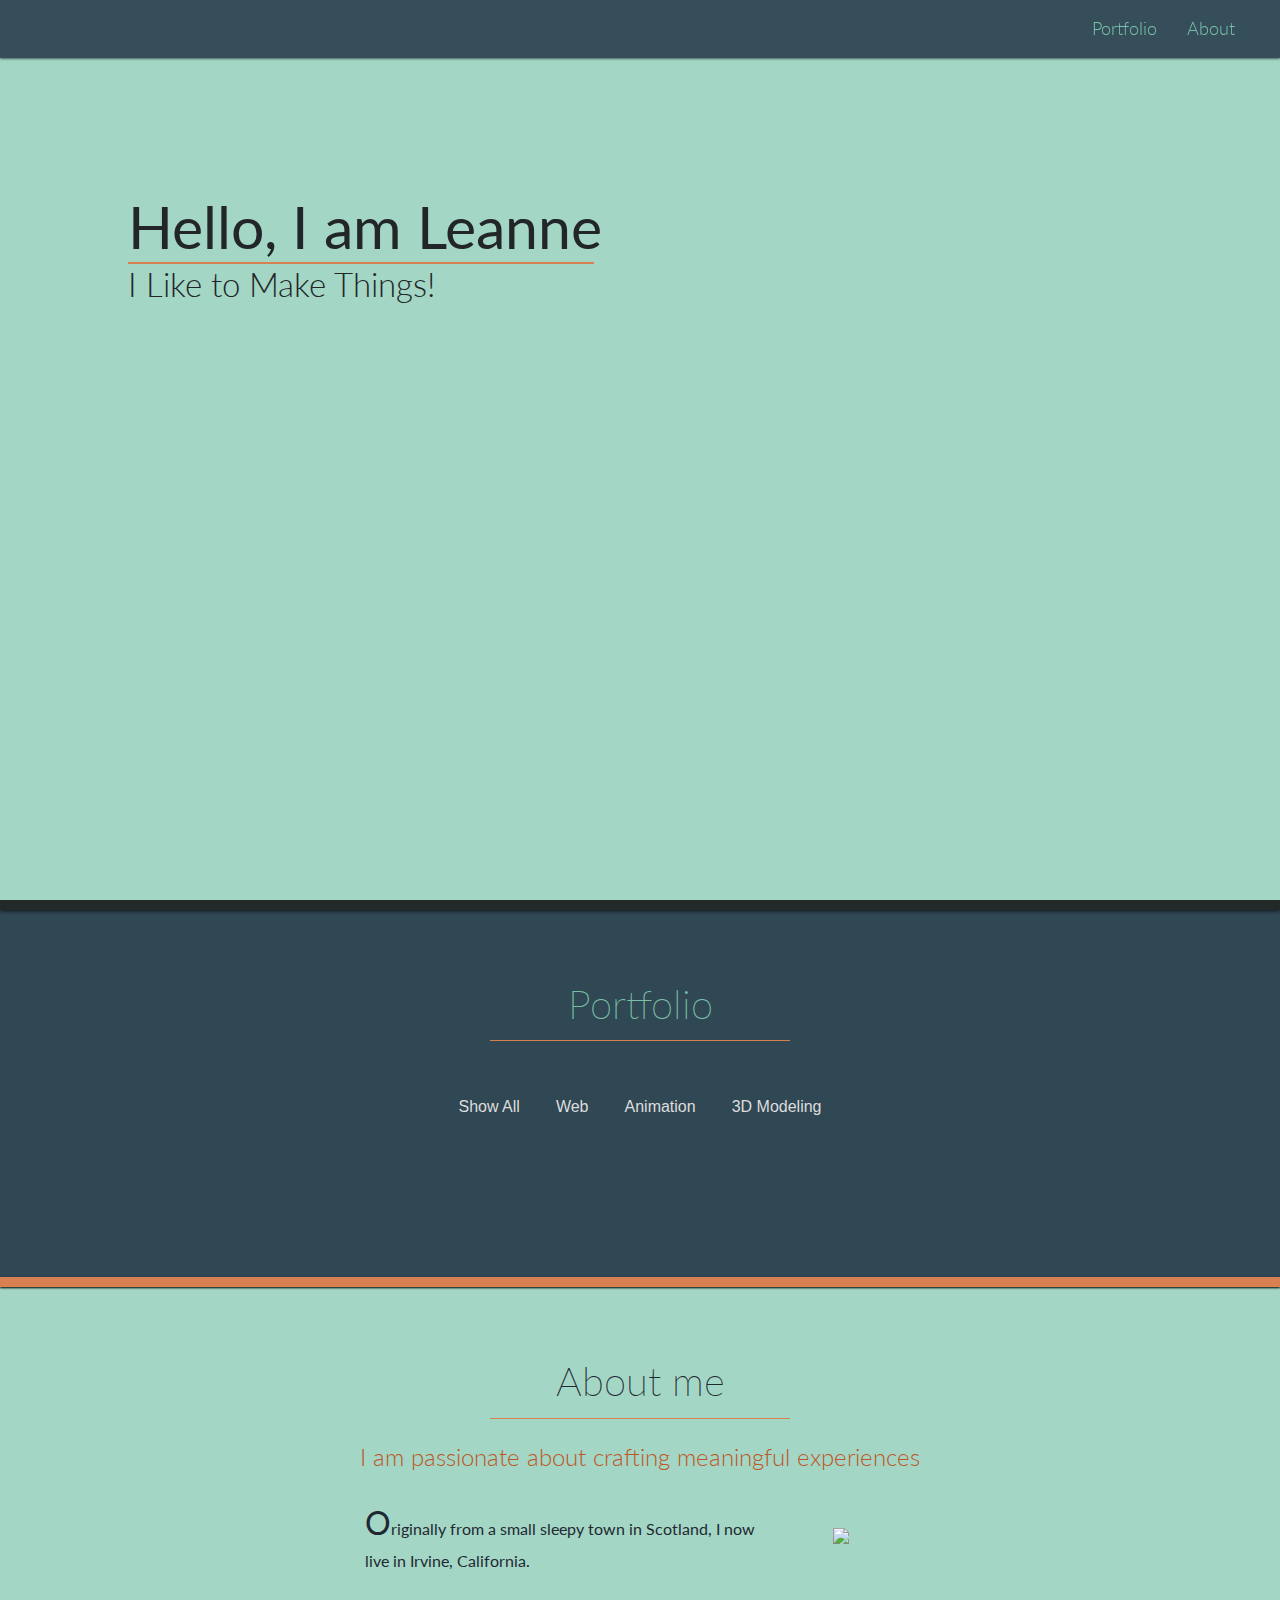
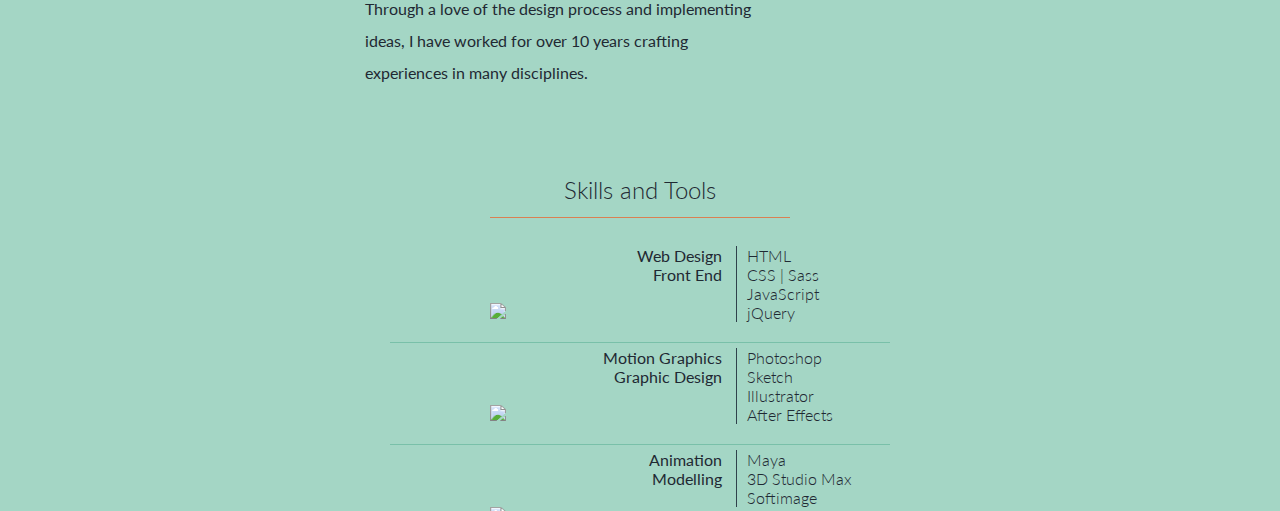
==== index.html @ f9db14c5 "capital case added" ====
<!DOCTYPE html>
<html>

<head>
  <link href='https://fonts.googleapis.com/css?family=Lato:100,300,400' rel='stylesheet' type='text/css'>
  <link rel="icon" type="image/png" href="https://s3.amazonaws.com/portfolioleannethng/Images/LT_logo_favicon.png">
  <meta charset=”utf-8”>
  <meta name="viewport" content="width=device-width, initial-scale=1.0">
  <title>Leanne Thng Portfolio</title>
  <link rel="stylesheet" type="text/css" href="assets/stylesheets/stylesheet.css">
  <meta property="og:image" content="https://s3.amazonaws.com/portfolioleannethng/Images/portfolioimages/Treehouse_1_800.jpg">
</head>

<body>

  <!-- Navbar -->
  <nav id="navbar">
    <ul>
      <a id="logo" class="scroll" href="#top-section" alt="Home"></a>
      <li><a class="scroll" href="#about">About</a></li>
      <li><a class="scroll" href="#portfolio">Portfolio</a></li>
    </ul>
  </nav>

  <!-- overall content wrapper -->
  <div id="wrapper">


    <!-- Top section -->
    <div id="top-section">
      <div class="top-text">
        <h1 id="fittext1">Hello, I am Leanne</h1>
        <div class="line-separator"></div>
        <h2 id="fittext2">I Like to Make Things!</h2>
      </div>
      <div class="arrow">
      </div>
    </div>

    <!-- Portfolio section -->
    <div id="portfolio">
      <div class="section-separator1"></div>
      <div class="container">



        <!-- heading -->
        <h1 class="headings"> Portfolio </h1>

        <!-- Controls -->
        <div class="controls">
          <!-- <label>Filter:</label> -->
          <button class="filter" data-filter="all">Show All</button>
          <button class="filter" data-filter=".category-web">Web</button>
          <button class="filter" data-filter=".category-anim">Animation</button>
          <button class="filter" data-filter=".category-3D">3D Modeling</button>
          <!-- <div class="sort" data-sort="default">Default</div> -->
        </div>
        <!-- Gallery items -->
        <div class="gallery">

          <div class="galleryItem mix category-web" data-myorder="1">
            <div class="imgcolor">
              <a href="pages/hearthstone_stats.html">
                <img src="https://s3.amazonaws.com/portfolioleannethng/Images/portfolioimages/hearth_stats_thumb.png" alt="Hearthstone Stats" class="hover">
              </a>
              <h3 class="text"><a href="pages/hearthstone_stats.html">Hearthstone Stats</a></h3>
              <p class="text"><a href="pages/hearthstone_stats.html">Win/Loss tracker</a></p>
            </div>
          </div>

          <div class="galleryItem mix category-anim" data-myorder="2">
            <div class="imgcolor">
              <a href="pages/animation_reel.html">
                <img src="http://s3.amazonaws.com/portfolioleannethng/Images/portfolioimages/demo_reel_thumb.jpg" alt="Game animation demo reel" class="hover">
              </a>
              <h3 class="text"><a href="pages/animation_reel.html">Game animation demo reel</a></h3>
              <p class="text"><a href="pages/animation_reel.html">CG animation</a></p>
            </div>
          </div>

          <div class="galleryItem mix category-anim" data-myorder="3">
            <div class="imgcolor">
              <a href="pages/enid.html">
                <img src="http://s3.amazonaws.com/portfolioleannethng/Images/portfolioimages/Enid_shot2_thumb.jpg" alt="Enid" class="hover">
              </a>
              <h3 class="text"><a href="pages/enid.html">Enid</a></h3>
              <p class="text"><a href="pages/enid.html">CG short film</a></p>
            </div>
          </div>

          <div class="galleryItem mix category-anim" data-myorder="4">
            <div class="imgcolor">
              <a href="pages/redgate.html">
                <img src="http://s3.amazonaws.com/portfolioleannethng/Images/portfolioimages/redgate_thumb.jpg" alt="Redgate Software animated logos" class="hover">
              </a>
              <h3 class="text"><a href="pages/redgate.html">Redgate Software animated logos</a></h3>
              <p class="text"><a href="pages/redgate.html">Motion Graphics</a></p>
            </div>
          </div>

          <div class="galleryItem mix category-3D" data-myorder="8">
            <div class="imgcolor">
              <a href="pages/treehouse.html">
                <img src="http://s3.amazonaws.com/portfolioleannethng/Images/portfolioimages/Treehouse01thumb.jpg" alt="Boy in treehouse concepts" class="hover">
              </a>

              <h3 class="text"><a href="pages/treehouse.html">Boy in treehouse concepts</a></h3>
              <p class="text"><a href="pages/treehouse.html">Short story idea</a></p>
            </div>
          </div>

          <div class="galleryItem mix category-3D" data-myorder="5">
            <div class="imgcolor">
              <a href="pages/my_world.html">
                <img src="http://s3.amazonaws.com/portfolioleannethng/Images/portfolioimages/Concept_buildings_01_thumb.jpg" alt="Project MyWorld" class="hover">
              </a>

              <h3 class="text"><a href="pages/my_world.html">Project MyWorld</a></h3>
              <p class="text"><a href="pages/my_world.html">CG game art for Realtime Worlds</a></p>
            </div>
          </div>

          <div class="galleryItem mix category-3D" data-myorder="6">
            <div class="imgcolor">
              <a href="pages/villa.html">
                <img src="http://s3.amazonaws.com/portfolioleannethng/Images/portfolioimages/Villa01thumb.jpg" alt="The villa" class="hover">
              </a>

              <h3 class="text"><a href="pages/villa.html">The villa</a></h3>
              <p class="text"><a href="pages/villa.html">CG modelling project</a></p>
            </div>
          </div>

          <div class="galleryItem mix category-3D" data-myorder="7">
            <div class="imgcolor">
              <a href="pages/interior_architecture.html">
                <img src="http://s3.amazonaws.com/portfolioleannethng/Images/portfolioimages/UniWorkFinalProject01thumb.jpg" alt="Interior Architecture" class="hover">
              </a>

              <h3 class="text"><a href="pages/interior_architecture.html">Interior Architecture</a></h3>
              <p class="text"><a href="pages/interior_architecture.html">University projects</a></p>
            </div>
          </div>
        </div>
      </div>
    </div>


    <!-- About section -->
    <div id="about">
      <div class="section-separator2"></div>


      <!-- heading -->
      <h1 class="headings"> About me </h1>
      <h2> I am passionate about crafting meaningful experiences </h2>

      <!-- About me text -->
      <div class="me-text">
        <div class="me-image">
          <img src="https://s3.amazonaws.com/portfolioleannethng/Images/me_icon_03.png">
        </div>
        <p>
          <span class="big-letter">O</span>riginally from a small sleepy town in Scotland, I now live in Irvine, California.</p>



        <p> Through a love of the design process and implementing ideas, I have worked for over 10 years crafting experiences in many disciplines. </p>

        <!-- <p>I now specialize in creating beautiful and engaging experiences online.</p> -->

      </div>



      <!-- Skills and tools -->
      <h1 class="headings-small"> Skills and Tools</h1>


      <!-- section 2 -->
      <div class="tools-image">
        <img src="https://s3.amazonaws.com/portfolioleannethng/Images/web_icon.png">
      </div>

      <div class="lists">
        <ul class="right-aligned">
          <li>Web Design</li>
          <li>Front End</li>
          <li class="blank">...</li>
          <li class="blank">...</li>
        </ul>

        <ul>
          <li>HTML</li>
          <li>CSS | Sass</li>
          <li>JavaScript</li>
          <li>jQuery</li>
        </ul>
      </div>
      <div class="clear-inline"></div>

      <!-- section 3 -->
      <div class="tools-image">
        <img src="https://s3.amazonaws.com/portfolioleannethng/Images/2D_icon.png">
      </div>

      <div class="lists">
        <ul class="right-aligned">
          <li>Motion Graphics</li>
          <li>Graphic Design</li>
          <li class="blank">...</li>
          <li class="blank">...</li>

        </ul>

        <ul>
          <li>Photoshop</li>
          <li>Sketch</li>
          <li>Illustrator</li>
          <li>After Effects</li>
          <!-- <li>Premiere</li> -->
        </ul>
      </div>
      <div class="clear-inline"></div>

      <!-- section 1 -->
      <div class="tools-image">
        <img src="https://s3.amazonaws.com/portfolioleannethng/Images/3D_icon.png">
      </div>

      <div class="lists">
        <ul class="right-aligned">
          <li>Animation</li>
          <li>Modelling</li>
          <li class="blank">...</li>
        </ul>

        <ul>
          <li>Maya</li>
          <li>3D Studio Max</li>
          <li>Softimage</li>
          <li class="blank">...</li>
        </ul>
      </div>
      <div class="clear-inline"></div>





    </div>



    <!-- Footer -->
    <div id="footer">

      <div class="contact">

        <div class="row-1">
          <div class="get-in-touch">
            <p> Get in touch </p>
          </div>
          <ul class="in-touch">
            <li class="email"><a href="mailto:leanne.thng@gmail.com">Contact me</a></li>
            <li class="tweets"><a href="http://twitter.com/leannethng">@leannethng</a></li>
          </ul>
        </div>

        <div class="row-2">
          <div class="get-in-touch">
            <p> Find me on </p>
          </div>
          <ul class="in-touch">
            <li class="github"><a href="https://github.com/leannethng">Github</a></li>
            <li class="blog"><a href="http://leannethng.wordpress.com/">Blog</a></li>
            <li class="professional"><a href="http://linkedin.com/in/leannethng/">Linkedin</a></li>
          </ul>
        </div>
      </div>
      <div class="row-3">
        <p> Designed and coded by Leanne Thng </p>
      </div>
    </div>
  </div>


  <!-- Javascript -->
  <script src="https://ajax.googleapis.com/ajax/libs/jquery/1.11.3/jquery.min.js"></script>
  <script>
    (function(i, s, o, g, r, a, m) {
      i['GoogleAnalyticsObject'] = r;
      i[r] = i[r] || function() {
        (i[r].q = i[r].q || []).push(arguments)
      }, i[r].l = 1 * new Date();
      a = s.createElement(o),
        m = s.getElementsByTagName(o)[0];
      a.async = 1;
      a.src = g;
      m.parentNode.insertBefore(a, m)
    })(window, document, 'script', '//www.google-analytics.com/analytics.js', 'ga');
    ga('create', 'UA-25816599-1', 'leannethng.com');
    ga('send', 'pageview');
  </script>
  <!-- mix it up -->
  <script src="http://cdn.jsdelivr.net/jquery.mixitup/latest/jquery.mixitup.min.js"></script>
  <script>
    $(function() {

      // Instantiate MixItUp:

      $('.gallery').mixItUp();

    });
  </script>

  <script>
    $(".scroll").click(function(t) {
      t.preventDefault();
      var h = 0;
      h = $(this.hash).offset().top > $(document).height() - $(window).height() ? $(document).height() - $(window).height() : $(this.hash).offset().top, $("html,body").animate({
        scrollTop: h
      }, 500, "swing")
    });
  </script>
  <script>
    function resize() {
      var e = jQuery(window).height() - jQuery("#navbar").height();
      jQuery("#top-section").height(e + 40)
    }
    jQuery(window).resize(function() {
      resize()
    }), $(function() {
      resize()
    });
  </script>
  <script type="text/javascript" src="assets/javascript/jquery.fittext.js"></script>
  <script type="text/javascript">
    jQuery('#fittext1').fitText(0.8, {
      minFontSize: '29px',
      maxFontSize: '60px'
    });
    jQuery('#fittext2').fitText(1.42, {
      minFontSize: '17px',
      maxFontSize: '33px'
    });
  </script>
</body>

</html>
---- assets/stylesheets/stylesheet.css ----
/* Fonts
================================ */

body, nav ul a, nav ul li a, a, p .galleryItem #top-text .headings {
  font-family: 'Lato', sans-serif;
  font-size: 100%;
  color: #1F2933;
}

/* Page Styles
================================ */

body {
  padding: 0;
  margin: 0 auto;
  overflow-x: hidden;
}
section, article, nav, aside, header, footer, hgroup {
  display: block;
}
nav {
  background-color: rgb(48, 71, 84);
  background-color: rgba(48, 71, 84, 0.95);
  /*border-bottom:1px solid #1F2933;*/
  position: fixed;
  top: 0;
  left: 0;
  width: 100%;
  height: 40px;
  padding-top: 18px;
  z-index: 1;
  /* Adds shadow to the bottom of the bar */
  -webkit-box-shadow: 0 0 3px 0 #000000;
  -moz-box-shadow: 0 0 3px 0 #000000;
  box-shadow: 0 0 3px 0 #000000;
}
#logo {
  background: url("https://s3.amazonaws.com/portfolioleannethng/Images/LT_logo_swap.png");
  height: 40px;
  width: 53px;
  top: -7px;
  position: relative;
  /*display: inline-block; */
  float: left;
}
#logo:hover {
  background-position: 0 -40px;
}
#logo:focus {
  background-position: 0 -40px;
}
nav ul li a {
  color: #79c0a9;
  font-size: 1.1em;
  font-weight: 300;
  padding-left: 15px;
  padding-right: 15px;
  text-decoration: none;
}
nav a:hover {
  color: #157484;
}
nav a:focus {
  color: #157484;
}
nav ul {
  list-style-type: none;
  padding: 0;
  margin: 0;
  padding-right: 30px;
  padding-left: 30px;
}
nav ul li {
  float: right;
}
#wrapper {
  width: auto;
  margin: 0 auto;
  background-color: #304754;
}

/* Top Section
================================ */

#top-section {
  position: relative;
  background: url("https://s3.amazonaws.com/portfolioleannethng/Images/treehouse-bg_1440_01_light.jpg") #a4d6c5 no-repeat center;
  height: 600px;
  width: 100%;
  margin: 0 auto;
  -webkit-background-size: cover;
  -moz-background-size: cover;
  -o-background-size: cover;
  background-size: cover;
}
.top-text {
  display: block;
  width: 90%;
  padding-top: 150px;
  margin: 0 auto;
  color: #232629;
}
#fittext1 {
  font-size: 2.8em;
  font-weight: 400;
  margin-bottom: -20px;
}
#fittext2 {
  font-size: 1.55em;
  font-weight: 300;
  margin-top: 0;
  white-space: nowrap;
}

.line-separator {
  background: #d98053;
  border-bottom: 2px solid #d98053;
  margin-right: 2%;
  margin-top: 20px;
}

/* need to fix this */

.arrow {
  display: block;
  background: url("https://s3.amazonaws.com/portfolioleannethng/Images/arrow_100px.png") center no-repeat;
  text-align: center;
  height: 74px;
  width: 100px;
  position: absolute;
  bottom: 10px;
  left: 50%;
  margin-left: -50px;
}

/* Portfolio
================================ */

#portfolio {
  padding-bottom: 10%;
}
.section-separator1 {
  height: 10px;
  background-color: #232829;
  /* Adds shadow to the bottom of the bar */
  -webkit-box-shadow: 0 0 5px 0 #000000;
  -moz-box-shadow: 0 0 5px 0 #000000;
  box-shadow: 0 0 5px 0 #000000;
}
.container {
  width: 100%;
  margin: 0 auto;
  overflow: hidden;
  text-align: center;
  padding-top: 70px;
}
.container .headings {
  font-size: 2.5em;
  color: #79c0a9;
  font-weight: 200;
  margin: 0 auto 23px;
  width: 300px;
  border-bottom: 1px solid #d98053;
  padding-bottom: 1%;
}

.controls{
  padding: 2%;
  color: #eee;
}

/*label{
  font-weight: 300;
  margin: 0 .4em 0 0;
}*/

button{
  display: inline-block;
  padding: .6em 1em;
  background: #304754;
  border: 0;
  color: #ddd;
  font-size: 16px;
  font-weight: 300;
  border-radius: 4px;
  cursor: pointer;
}

button.active{
  background: #232829;
}

button:focus{
  outline: 0 none;
}

button + label{
  margin-left: 1em;
}



.gallery .mix{
	display: none;
}
.galleryItem {
  padding: 5px;
  border: 1px solid #79c0a9;
  background: #304754;
  height: 300px;
  display: -moz-inline-stack;
  display: inline-block;
  vertical-align: top;
  zoom: 1;
  *display: inline;
  margin: 0 1% 20px;
  -webkit-border-radius: 3px;
  -moz-border-radius: 3px;
  border-radius: 3px;
}
.galleryItem h3 a {
  text-decoration: none;
  font-weight: 300;
  color: white;
}
.galleryItem p a {
  font-weight: 400;
  text-decoration: none;
  color: white;
}
.galleryItem img {
  max-width: 100%;
  min-width: 200px;
  -webkit-border-radius: 3px;
  -moz-border-radius: 3px;
  border-radius: 3px;
  -moz-transition: opacity 0.5s ease;
  -webkit-transition: opacity 0.5s ease;
  -ms-transition: opacity 0.5s ease;
  -o-transition: opacity 0.5s ease;
  transition: opacity 0.5s ease;
}
.galleryItem:hover img {
  opacity: 0;
}
.galleryItem .imgcolor {
  height: 300px;
  position: relative;
  float: left;
  cursor: pointer;
  background-color: #1F2933;
}
.galleryItem .imgcolor:before {
  background: none;
}
.galleryItem .text {
  position: relative;
  bottom: 200px;
  left: 0;
  opacity: 0;
  -moz-transition: opacity 0.5s ease;
  -webkit-transition: opacity 0.5s ease;
  -ms-transition: opacity 0.5s ease;
  -o-transition: opacity 0.5s ease;
  transition: opacity 0.5s ease;
}
.galleryItem:hover .text {
  opacity: 1;
}

/* About Section
================================ */

#about {
  background-color: #a4d6c5;
  padding-bottom: 30px;
  width: auto;
  margin: 0 auto;
  text-align: center;
}
.section-separator2 {
  height: 10px;
  background-color: #d98053;
  /* Adds shadow to the bottom of the bar */
  -webkit-box-shadow: 0 0.5px 2px 0 #000000;
  -moz-box-shadow: 0 0.5px 2px 0 #000000;
  box-shadow: 0 0.5px 2px 0 #000000;
}
#about .headings {
  font-size: 2.5em;
  color: #1F2933;
  font-weight: 200;
  margin-top: 70px;
  margin-bottom: 23px;
  margin-left: auto;
  margin-right: auto;
  width: 60%;
  border-bottom: 1px solid #d98053;
  padding-bottom: 1%;
}

/* Intro Section
================================ */

#about h2 {
  font-weight: 300;
  color: #BD5624;
  padding: 0 5%;
}
.me-image {
  width: 138px;
  height: 147px;
  position: relative;
  text-align: center;
  display: inline-block;
  /*margin-left: 5%;*/
  margin-right: 5%;
}

.me-text {
  display: inline-block;
  font-weight: 400;
  line-height: 2em;
  margin: 0 auto;
  text-align: center;
  padding: 0 10%;
}
.big-letter {
  font-size: 2.0em;
  font-weight: 400;
}

/* Skills and Tools */

.headings-small {
  font-size: 1.5em;
  color: #1F2933;
  font-weight: 300;
  margin: 70px auto 23px;
  width: 60%;
  border-bottom: 1px solid #d98053;
  padding-bottom: 1%;
}
.tools-image {
  width: 80px;
  position: relative;
  text-align: center;
  display: inline-block;
  margin-left: 5%;
  margin-right: 3%;
}
.tools-image img {
  margin-top: 20px;
  width: 80px;
}
.lists {
  display: inline-block;
  margin-top: 5px;
}
.lists li {
  padding-left: 10px;
}
.lists li:nth-child(2) {
  border-left: 1px solid #2f414b;
}
.lists li:nth-child(3) {
  border-left: 1px solid #2f414b;
}
#about ul:nth-of-type(2) li:nth-child(1) {
  border-left: 1px solid #2f414b;
}
#about ul:last-of-type li:nth-child(4) {
  border-left: 1px solid #2f414b;
}
.lists ul.right-aligned li {
  border-left: none;
}
#about ul {
  display: inline-block;
  list-style-type: none;
  text-align: left;
  font-weight: 300;
  width: 135px;
  padding: 0 0 20px 0;
  margin: 0;
}
#about ul.right-aligned {
  text-align: right;
  font-weight: 400;
  margin-right: 5px;
  vertical-align: top;
}
.clear-inline {
  display: block;
  margin: 0 auto;
  width: 200px;
  border-bottom: 1px solid #79c0a9;
  /*padding-bottom: 1%;*/
}
.clear-inline:last-of-type {
  display: none;
}
.blank {
  opacity: 0;
  border-right: 0;
}

/* Footer Section
================================ */

#footer {
  background-color: #263C45;
  width: auto;
  margin: 0 auto;
  text-align: left;
  -webkit-box-shadow: 0 0 3px 0 #000000;
  -moz-box-shadow: 0 0 3px 0 #000000;
  box-shadow: 0 0 3px 0 #000000;
}
.contact {
  margin: 0 auto;
  padding: 40px 0 0 25%;
  text-align: left;
}
.row-1 {
  display: inline-block;
  vertical-align: top;
  padding-bottom: 20px;
}
.row-2 {
  display: inline-block;
  vertical-align: top;
  padding-bottom: 20px;
}
.row-3 {
  right: 0;
  padding-right: 20px;
  padding-bottom: 10px;
  text-align: center;
  vertical-align: bottom;
}
.row-3 p {
  font-size: .80em;
  color: #d98053;
  font-weight: 100;
}
.get-in-touch {
  display: inline-block;
  font-weight: 300;
  margin: 0 auto;
  text-align: center;
  vertical-align: top;
  /*padding-left: 5%;*/
}
.get-in-touch p {
  color: #d98053;
}
.in-touch {
  display: inline-block;
  margin: 0 50px 0 0;
}
.in-touch li {
  font-weight: 300;
}
.row-2 .in-touch {
  padding-left: 45px;
}
.contact ul {
  list-style-type: none;
  color: #79c0a9;
}
.contact a:link {
  text-decoration: none;
  color: #79c0a9;
}
.contact a:visited {
  text-decoration: none;
  color: #79c0a9;
}
.contact a:hover {
  text-decoration: none;
  color: #d98053;
}
.contact a:active {
  text-decoration: none;
  color: #79c0a9;
}
.email {
  background-image: url("https://s3.amazonaws.com/portfolioleannethng/Images/email-48.png");
  background-repeat: no-repeat;
  padding-left: 55px;
  line-height: 48px;
}
.tweets {
  background-image: url("https://s3.amazonaws.com/portfolioleannethng/Images/tweets-48.png");
  background-repeat: no-repeat;
  padding-left: 55px;
  line-height: 48px;
}
.find-me {
  display: inline-block;
}
.blog {
  background-image: url("https://s3.amazonaws.com/portfolioleannethng/Images/blog-48.png");
  background-repeat: no-repeat;
  padding-left: 55px;
  line-height: 48px;
}
.professional {
  background-image: url("https://s3.amazonaws.com/portfolioleannethng/Images/professional-48.png");
  background-repeat: no-repeat;
  padding-left: 55px;
  line-height: 48px;
}
.github {
  background-image: url("https://s3.amazonaws.com/portfolioleannethng/Images/github-48.png");
  background-repeat: no-repeat;
  padding-left: 55px;
  line-height: 48px;
}

/* Devices
================================ */
@media
(-webkit-min-device-pixel-ratio: 2),
(min-resolution: 192dpi) {
  .container .headings {
    font-weight: 300;
  }
  #about .headings {
    font-weight: 300;
  }
}


@media only screen and (min-width: 378px) {
  .contact {
    padding: 40px 0 0 15%;
  }
  .top-text {

    width: 80%;

  }

}
@media only screen and (min-width: 426px) {

  #about .headings {
    width: 300px;
  }
  .row-2 .in-touch {
    margin-right: 90px;
  }
  .headings-small {
    width: 300px;
  }

  .clear-inline {
    width: 90%;
  }
  .me-text {
    text-align: center;
    width: 300px;
  }

  .contact {
    padding: 40px 0 0 20%;
  }
}
@media only screen and (min-width: 550px) {
  .top-text {
    display: block;
    width: 66%;
    margin: 0;
    padding-top: 150px;
    padding-left: 10%;
    color: #232629;
  }
  #fittext1 {
    font-size: 2.8em;
    font-weight: 400;
    margin-bottom: -20px;
  }
  #fittext2 {
    font-size: 1.55em;
    font-weight: 300;
    margin-top: 0;
    white-space: nowrap;
  }
  .container {
    width: 100%;
  }

  .container .headings {
    font-weight: 200;
  }
  .clear-inline {
    width: 500px;
  }

  #about .headings {
    font-weight: 200;
  }
  .contact {
    padding: 40px 0 0 25%;
  }

}

@media only screen and (min-width: 600px) {
  .me-text {
    margin: 0 5%;
    text-align: left;
    padding: 0 0;
    width: 500px;
  }
  .me-image{
    float: right;
    width: 124px;
  }
  .me-image img {
    padding-top: 30%;
    padding-left: 10%;
  }
}

@media only screen and (min-width: 734px) {
    .top-text {
      width: 475px;
    }
    .me-image img {
      padding-top: 30%;
      padding-left: 25%;
    }
}

@media only screen and (min-width: 780px) {
  .clear-inline {
    width: 500px;
  }
  .contact {
    padding-left: 15%;
  }
  .row-1 {
    padding-bottom: 0;
  }
  .row-2 {
    padding-bottom: 0;
  }
  .me-text{
    width: 550px;
  }
  .me-image img {
    padding-top: 30%;
    padding-left: 25%;
  }
}
@media only screen and (min-width: 923px) {
  #about ul {
    width: 150px;
  }
  #about ul.right-aligned {
    padding: 0 5px;
  }
  .me-text {
    margin: 0 5%;
    text-align: left;
    padding: 0 0;
  }
  .tools-image {
    margin-right: 2%;
  }
  .contact {
    padding-left: 5%;
  }
  .row-3 {
    text-align: right;
  }
}

@media only screen and (min-width: 1200px) {

  .container {
    width: 1200px;
  }


}
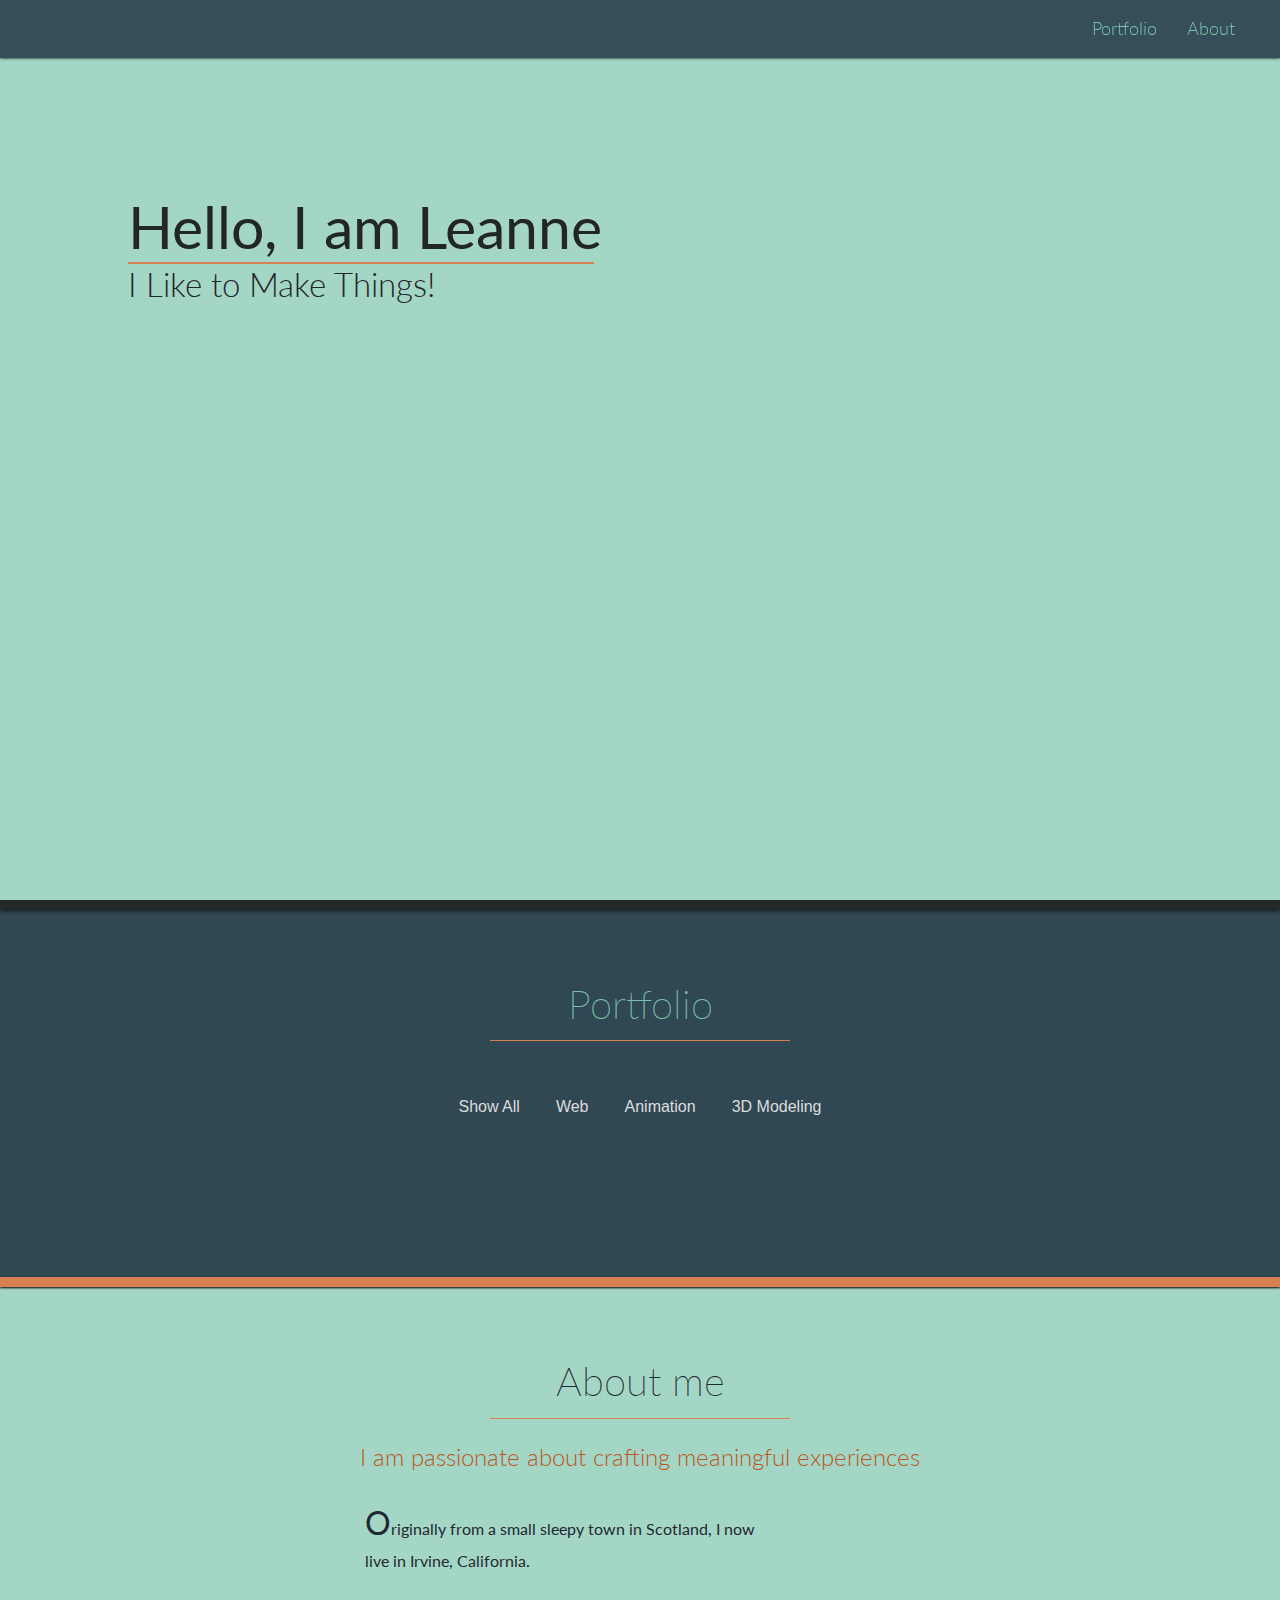
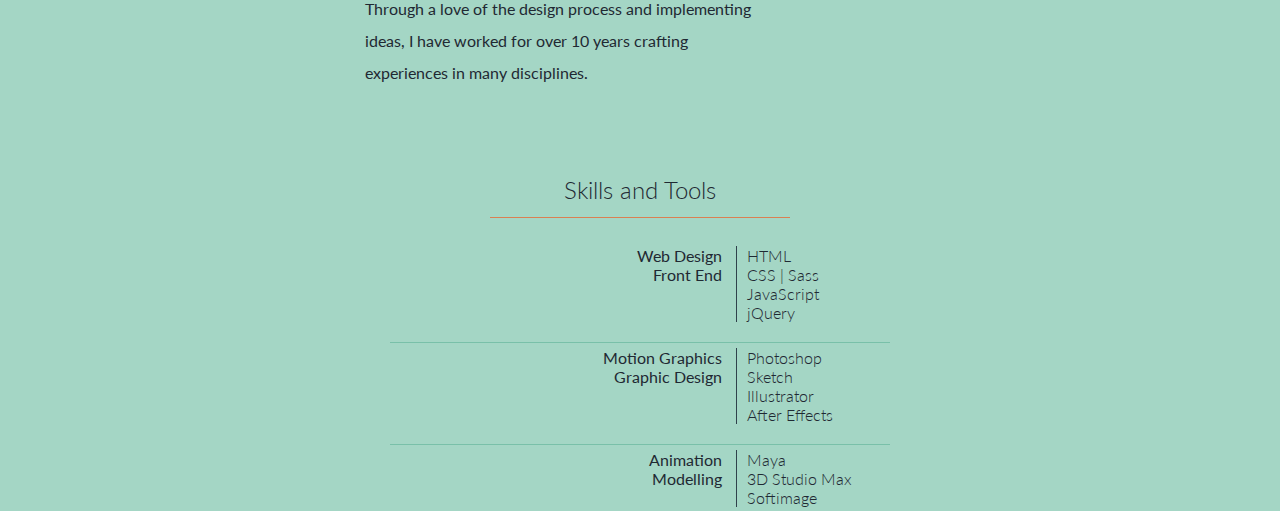
==== commit 4c920d4f: "fixed validation errors" ====
--- a/index.html
+++ b/index.html
@@ -4,7 +4,7 @@
 <head>
   <link href='https://fonts.googleapis.com/css?family=Lato:100,300,400' rel='stylesheet' type='text/css'>
   <link rel="icon" type="image/png" href="https://s3.amazonaws.com/portfolioleannethng/Images/LT_logo_favicon.png">
-  <meta charset=”utf-8”>
+  <meta charset=utf-8>
   <meta name="viewport" content="width=device-width, initial-scale=1.0">
   <title>Leanne Thng Portfolio</title>
   <link rel="stylesheet" type="text/css" href="assets/stylesheets/stylesheet.css">
@@ -15,8 +15,8 @@
 
   <!-- Navbar -->
   <nav id="navbar">
+    <a id="logo" class="scroll" href="#top-section"></a>
     <ul>
-      <a id="logo" class="scroll" href="#top-section" alt="Home"></a>
       <li><a class="scroll" href="#about">About</a></li>
       <li><a class="scroll" href="#portfolio">Portfolio</a></li>
     </ul>
@@ -159,7 +159,7 @@
       <!-- About me text -->
       <div class="me-text">
         <div class="me-image">
-          <img src="https://s3.amazonaws.com/portfolioleannethng/Images/me_icon_03.png">
+          <img src="https://s3.amazonaws.com/portfolioleannethng/Images/me_icon_03.png" alt ="">
         </div>
         <p>
           <span class="big-letter">O</span>riginally from a small sleepy town in Scotland, I now live in Irvine, California.</p>
@@ -180,7 +180,7 @@
 
       <!-- section 2 -->
       <div class="tools-image">
-        <img src="https://s3.amazonaws.com/portfolioleannethng/Images/web_icon.png">
+        <img src="https://s3.amazonaws.com/portfolioleannethng/Images/web_icon.png" alt ="">
       </div>
 
       <div class="lists">
@@ -202,7 +202,7 @@
 
       <!-- section 3 -->
       <div class="tools-image">
-        <img src="https://s3.amazonaws.com/portfolioleannethng/Images/2D_icon.png">
+        <img src="https://s3.amazonaws.com/portfolioleannethng/Images/2D_icon.png" alt ="">
       </div>
 
       <div class="lists">
@@ -226,7 +226,7 @@
 
       <!-- section 1 -->
       <div class="tools-image">
-        <img src="https://s3.amazonaws.com/portfolioleannethng/Images/3D_icon.png">
+        <img src="https://s3.amazonaws.com/portfolioleannethng/Images/3D_icon.png" alt ="">
       </div>
 
       <div class="lists">
@@ -288,20 +288,16 @@
 
   <!-- Javascript -->
   <script src="https://ajax.googleapis.com/ajax/libs/jquery/1.11.3/jquery.min.js"></script>
+  <!-- Analytics -->
   <script>
-    (function(i, s, o, g, r, a, m) {
-      i['GoogleAnalyticsObject'] = r;
-      i[r] = i[r] || function() {
-        (i[r].q = i[r].q || []).push(arguments)
-      }, i[r].l = 1 * new Date();
-      a = s.createElement(o),
-        m = s.getElementsByTagName(o)[0];
-      a.async = 1;
-      a.src = g;
-      m.parentNode.insertBefore(a, m)
-    })(window, document, 'script', '//www.google-analytics.com/analytics.js', 'ga');
-    ga('create', 'UA-25816599-1', 'leannethng.com');
+    (function(i,s,o,g,r,a,m){i['GoogleAnalyticsObject']=r;i[r]=i[r]||function(){
+    (i[r].q=i[r].q||[]).push(arguments)},i[r].l=1*new Date();a=s.createElement(o),
+    m=s.getElementsByTagName(o)[0];a.async=1;a.src=g;m.parentNode.insertBefore(a,m)
+    })(window,document,'script','https://www.google-analytics.com/analytics.js','ga');
+
+    ga('create', 'UA-91354073-1', 'auto');
     ga('send', 'pageview');
+
   </script>
   <!-- mix it up -->
   <script src="http://cdn.jsdelivr.net/jquery.mixitup/latest/jquery.mixitup.min.js"></script>
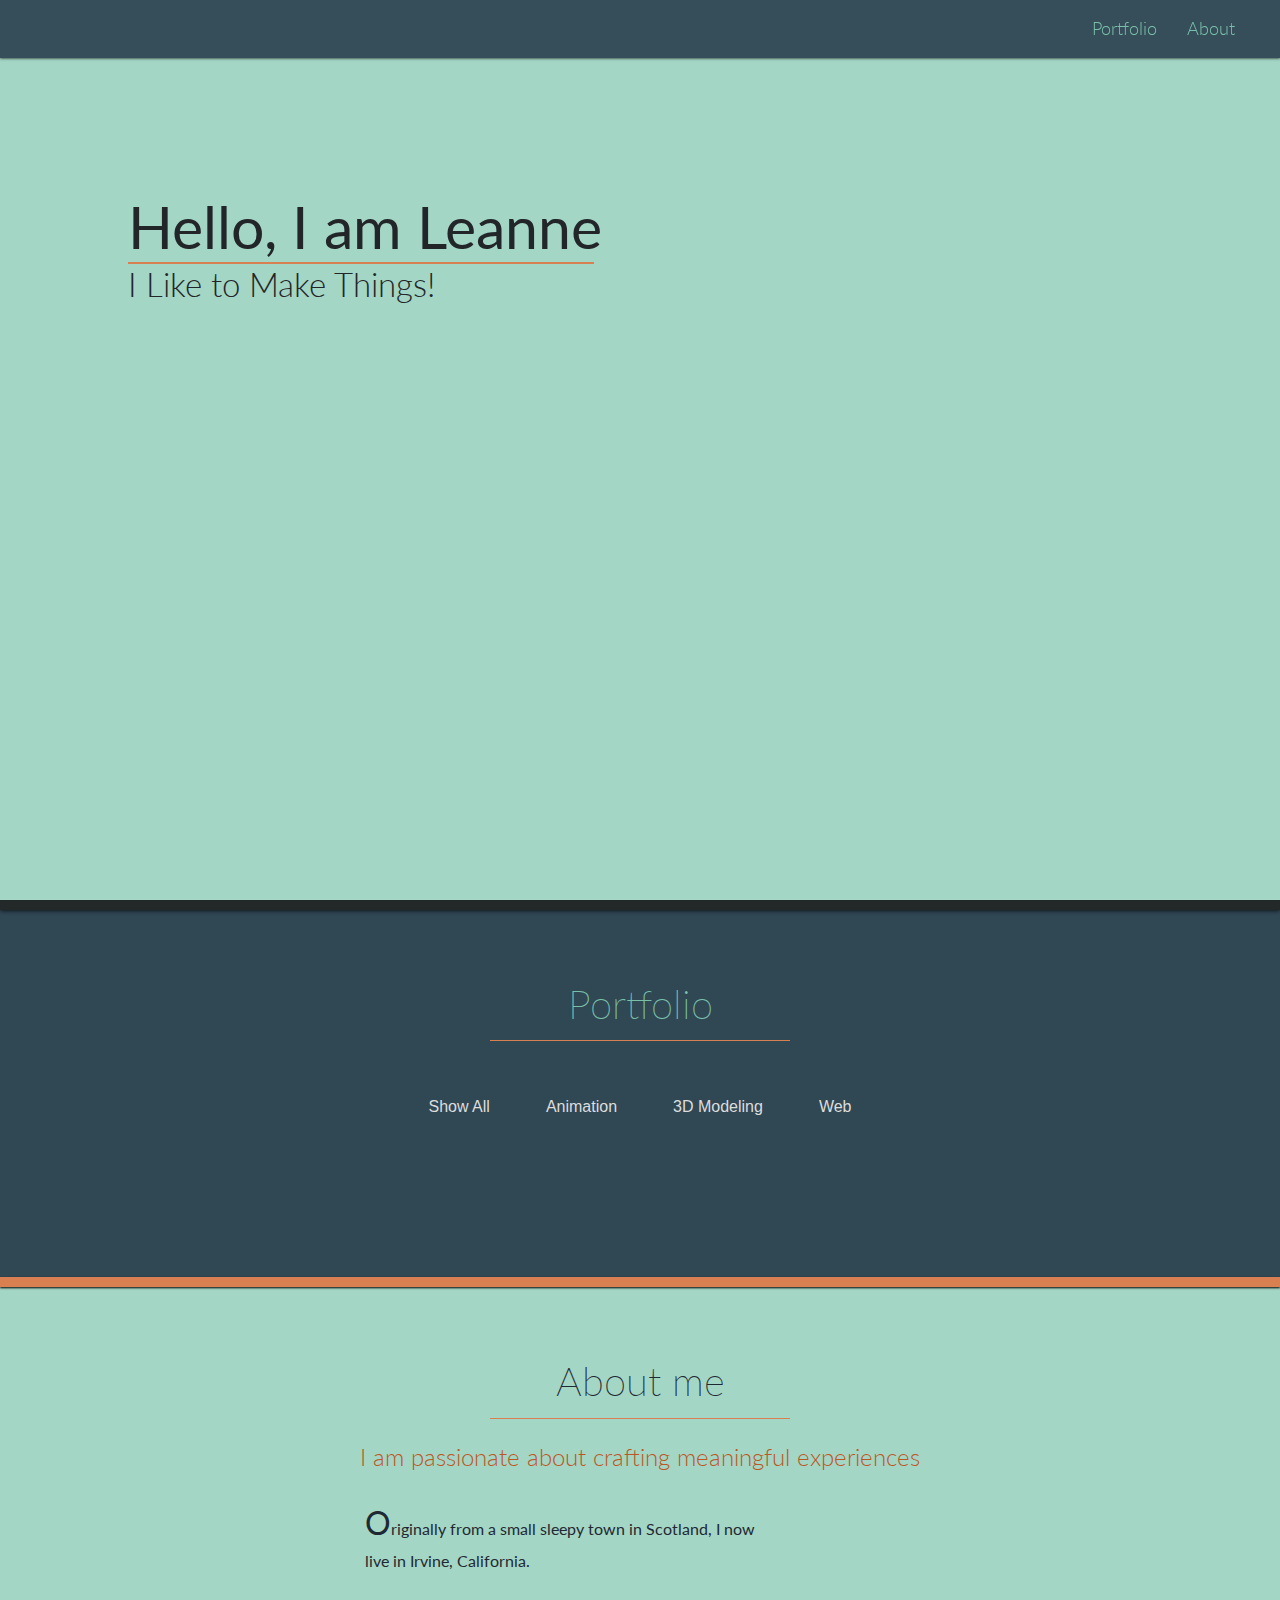
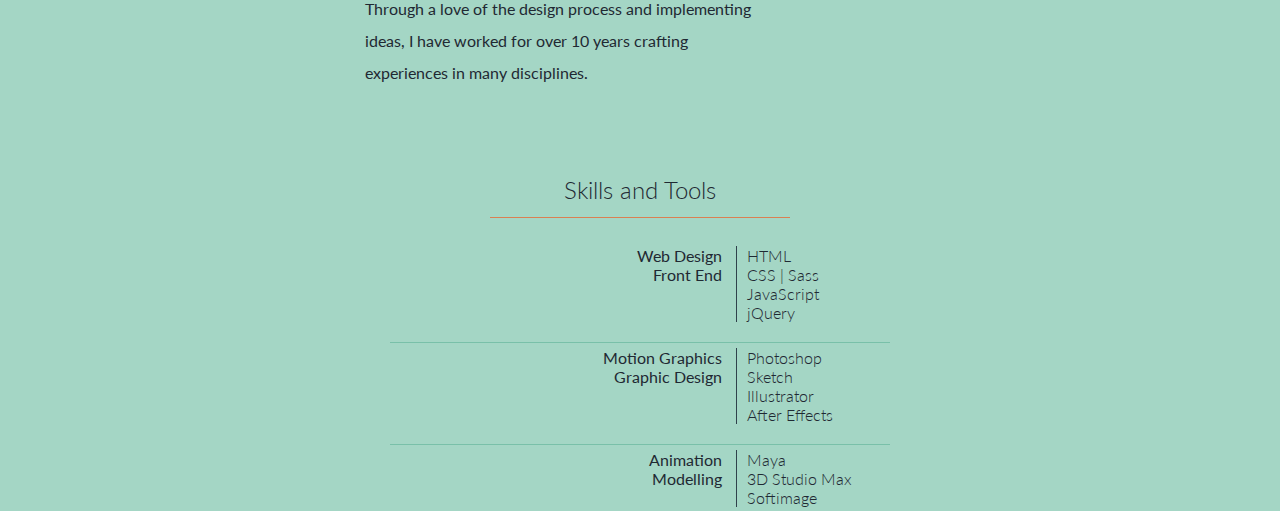
==== commit 4656aea0: "fixed buttons and logo" ====
--- a/index.html
+++ b/index.html
@@ -51,9 +51,9 @@
         <div class="controls">
           <!-- <label>Filter:</label> -->
           <button class="filter" data-filter="all">Show All</button>
-          <button class="filter" data-filter=".category-web">Web</button>
           <button class="filter" data-filter=".category-anim">Animation</button>
           <button class="filter" data-filter=".category-3D">3D Modeling</button>
+            <button class="filter" data-filter=".category-web">Web</button>
           <!-- <div class="sort" data-sort="default">Default</div> -->
         </div>
         <!-- Gallery items -->
--- a/assets/stylesheets/stylesheet.css
+++ b/assets/stylesheets/stylesheet.css
@@ -38,9 +38,9 @@
   background: url("https://s3.amazonaws.com/portfolioleannethng/Images/LT_logo_swap.png");
   height: 40px;
   width: 53px;
+  margin: 0 15px;
   top: -7px;
   position: relative;
-  /*display: inline-block; */
   float: left;
 }
 #logo:hover {
@@ -174,20 +174,21 @@
   margin: 0 .4em 0 0;
 }*/
 
-button{
+button {
   display: inline-block;
   padding: .6em 1em;
+  margin: 0 10px;
   background: #304754;
   border: 0;
   color: #ddd;
   font-size: 16px;
   font-weight: 300;
-  border-radius: 4px;
   cursor: pointer;
+
 }
 
 button.active{
-  background: #232829;
+  border-bottom: #d98053 1px solid;
 }
 
 button:focus{
@@ -197,8 +198,6 @@
 button + label{
   margin-left: 1em;
 }
-
-
 
 .gallery .mix{
 	display: none;
@@ -211,14 +210,13 @@
   display: -moz-inline-stack;
   display: inline-block;
   vertical-align: top;
-  zoom: 1;
-  *display: inline;
   margin: 0 1% 20px;
   -webkit-border-radius: 3px;
   -moz-border-radius: 3px;
   border-radius: 3px;
 }
-.galleryItem h3 a {
+
+.galleryItem a {
   text-decoration: none;
   font-weight: 300;
   color: white;
@@ -521,7 +519,7 @@
 
 /* Devices
 ================================ */
-@media
+/*@media
 (-webkit-min-device-pixel-ratio: 2),
 (min-resolution: 192dpi) {
   .container .headings {
@@ -530,7 +528,7 @@
   #about .headings {
     font-weight: 300;
   }
-}
+}*/
 
 
 @media only screen and (min-width: 378px) {
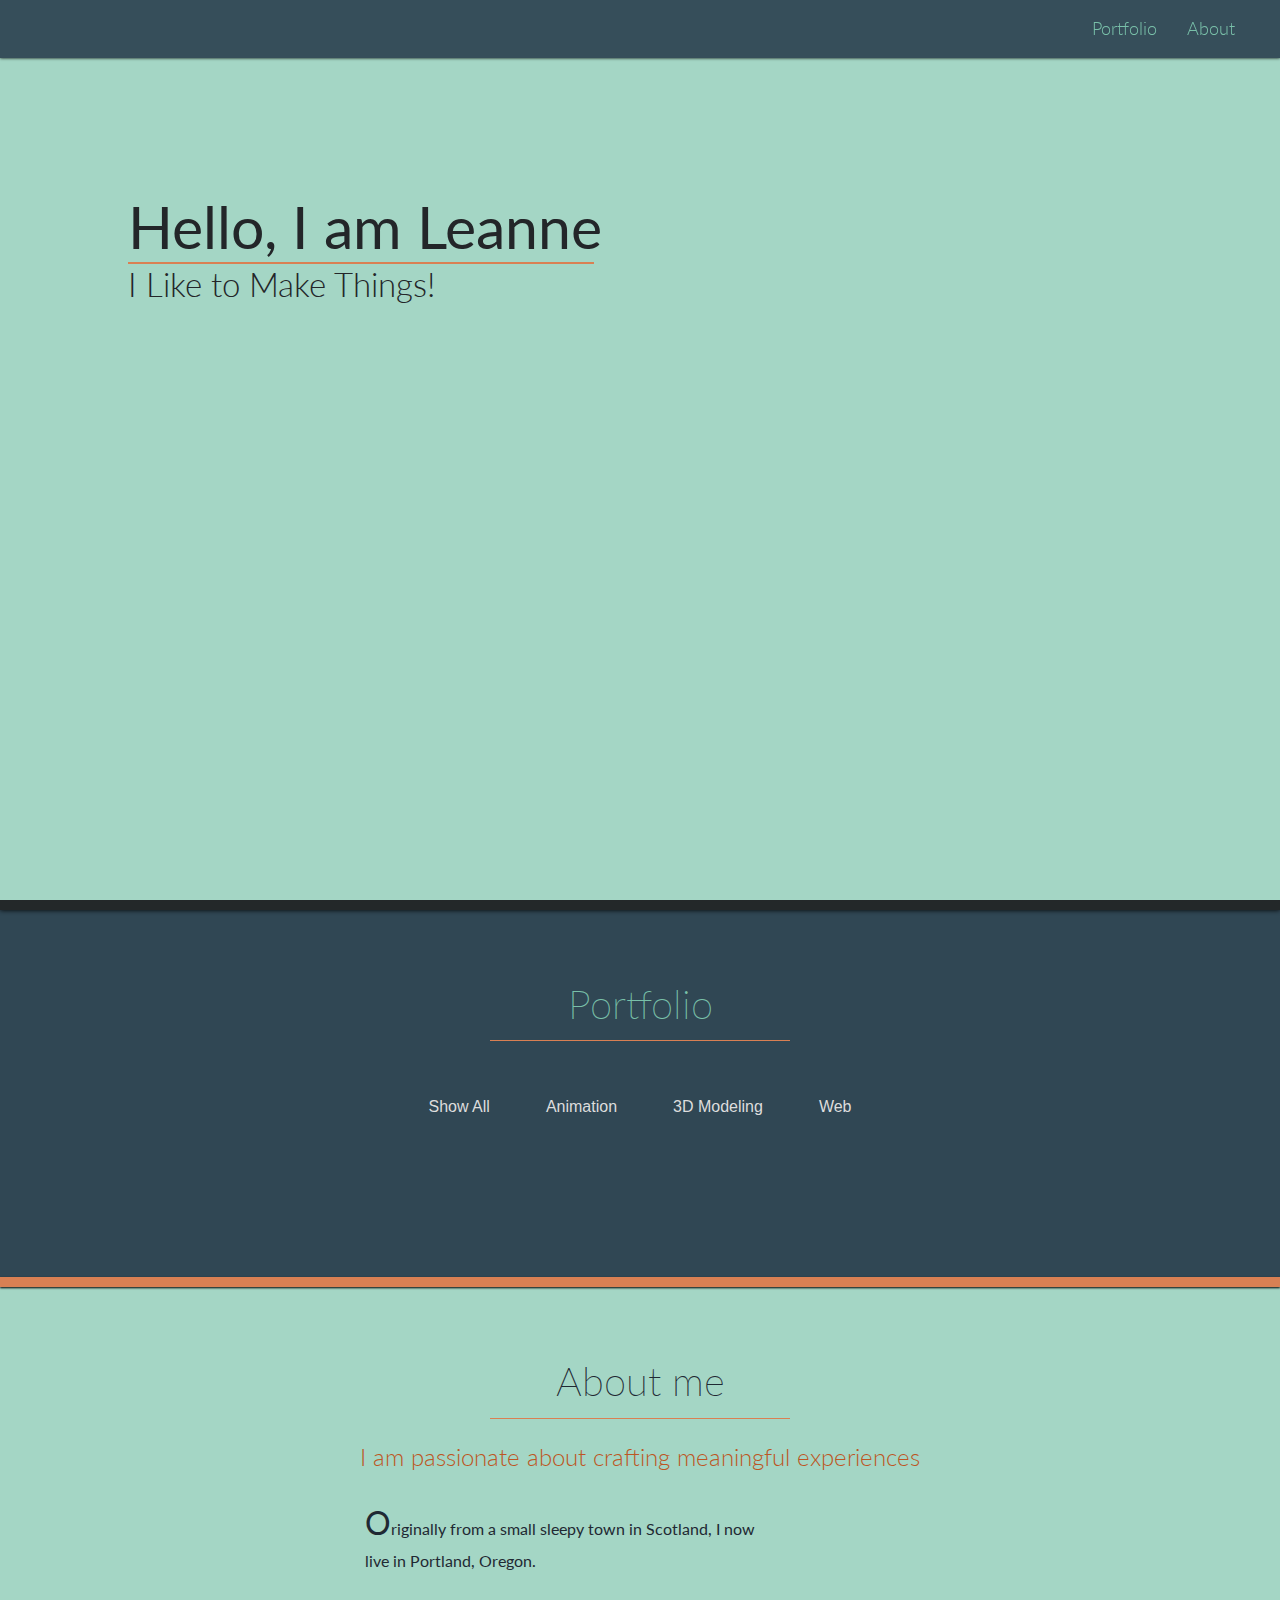
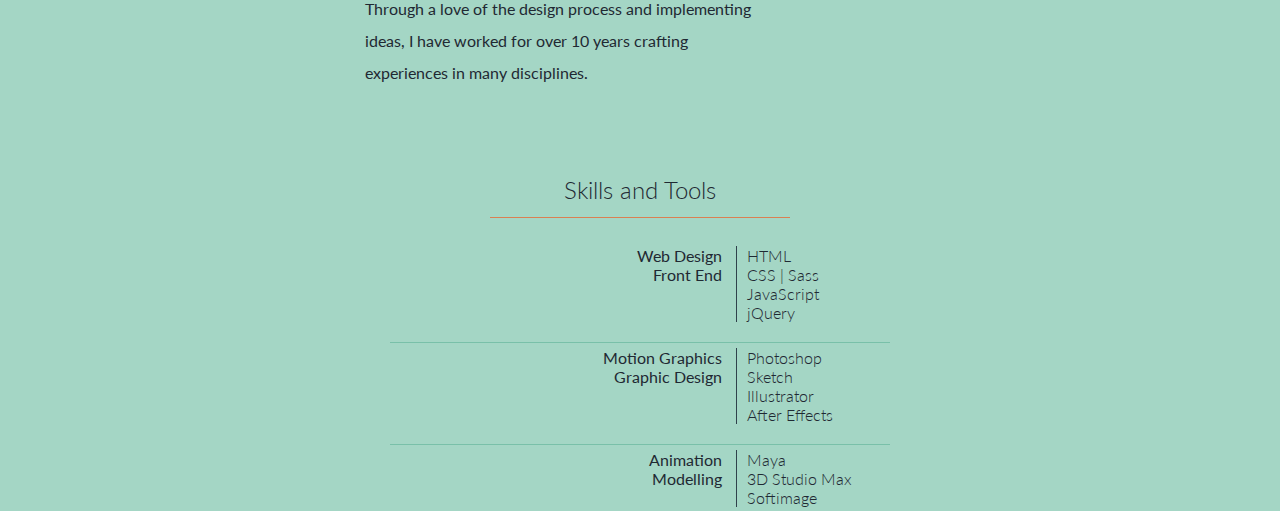
==== commit 9d369cf6: "Update index.html" ====
--- a/index.html
+++ b/index.html
@@ -162,7 +162,7 @@
           <img src="https://s3.amazonaws.com/portfolioleannethng/Images/me_icon_03.png" alt ="">
         </div>
         <p>
-          <span class="big-letter">O</span>riginally from a small sleepy town in Scotland, I now live in Irvine, California.</p>
+          <span class="big-letter">O</span>riginally from a small sleepy town in Scotland, I now live in Portland, Oregon.</p>
 
 
 
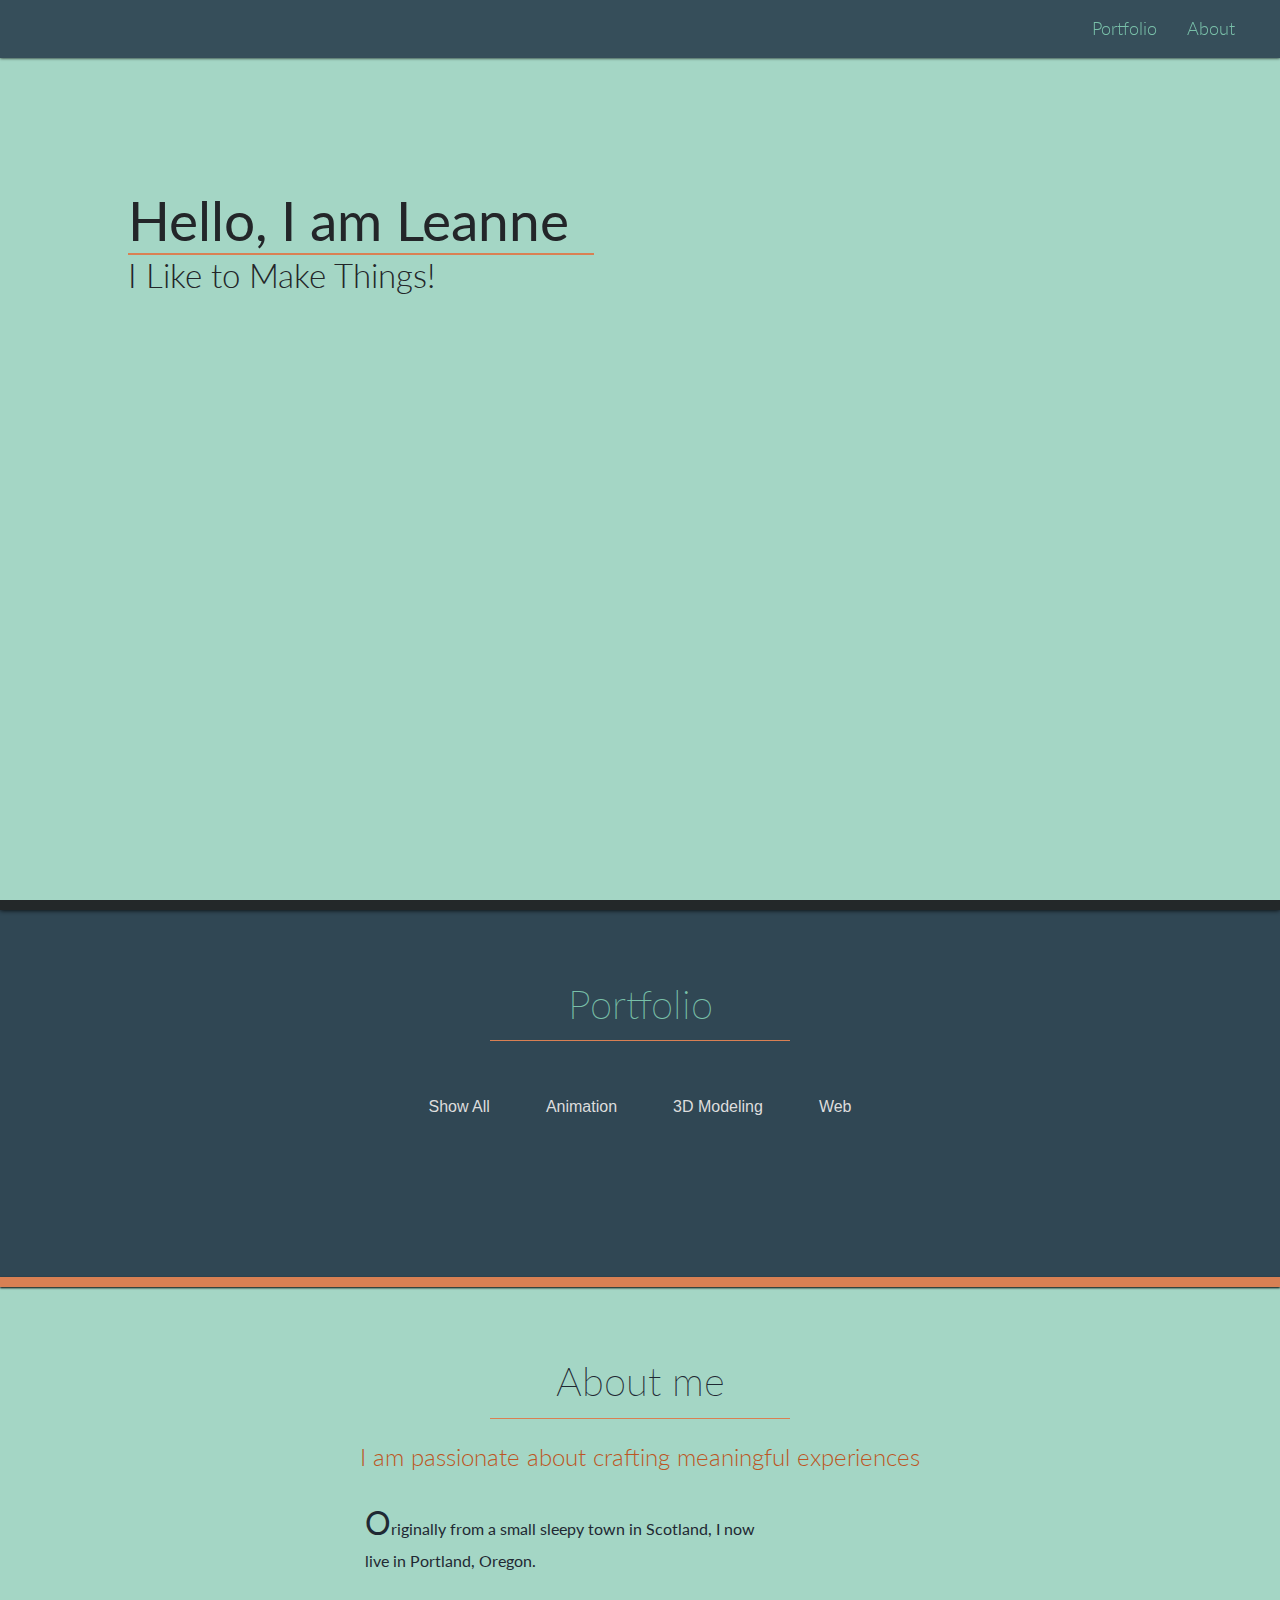
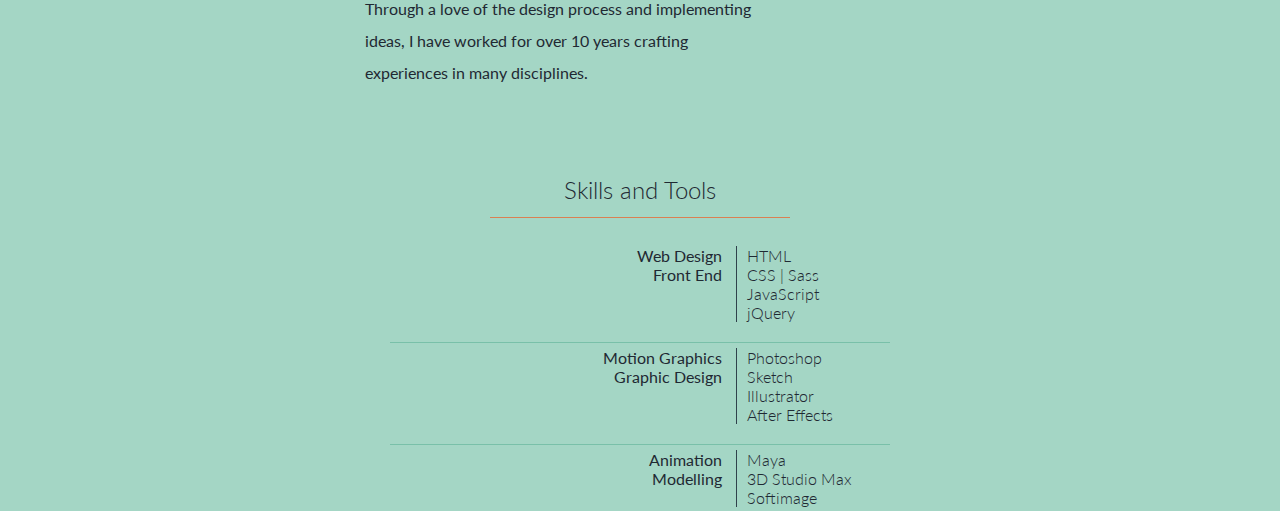
==== commit 8ef97b0f: "edited max font size for fittext" ====
--- a/index.html
+++ b/index.html
@@ -263,7 +263,6 @@
             <p> Get in touch </p>
           </div>
           <ul class="in-touch">
-            <li class="email"><a href="mailto:leanne.thng@gmail.com">Contact me</a></li>
             <li class="tweets"><a href="http://twitter.com/leannethng">@leannethng</a></li>
           </ul>
         </div>
@@ -335,7 +334,7 @@
   <script type="text/javascript">
     jQuery('#fittext1').fitText(0.8, {
       minFontSize: '29px',
-      maxFontSize: '60px'
+      maxFontSize: '55px'
     });
     jQuery('#fittext2').fitText(1.42, {
       minFontSize: '17px',
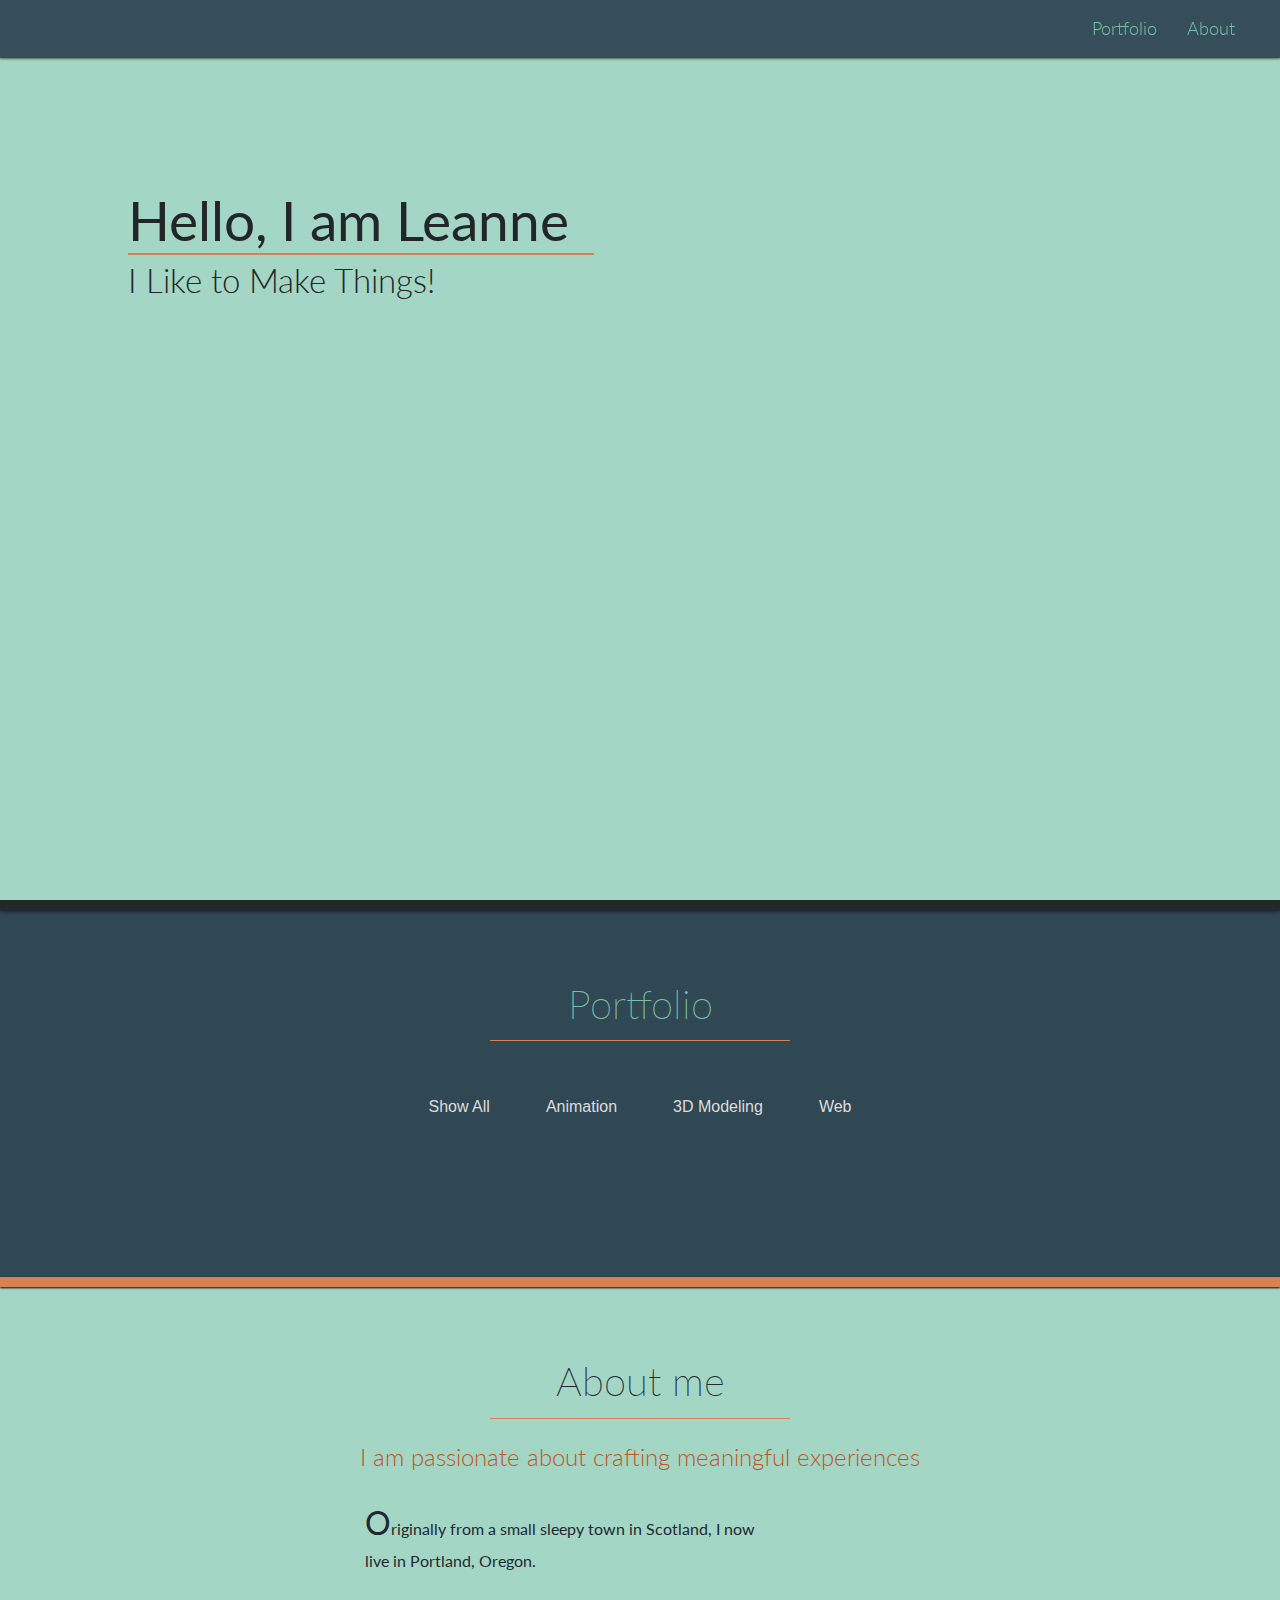
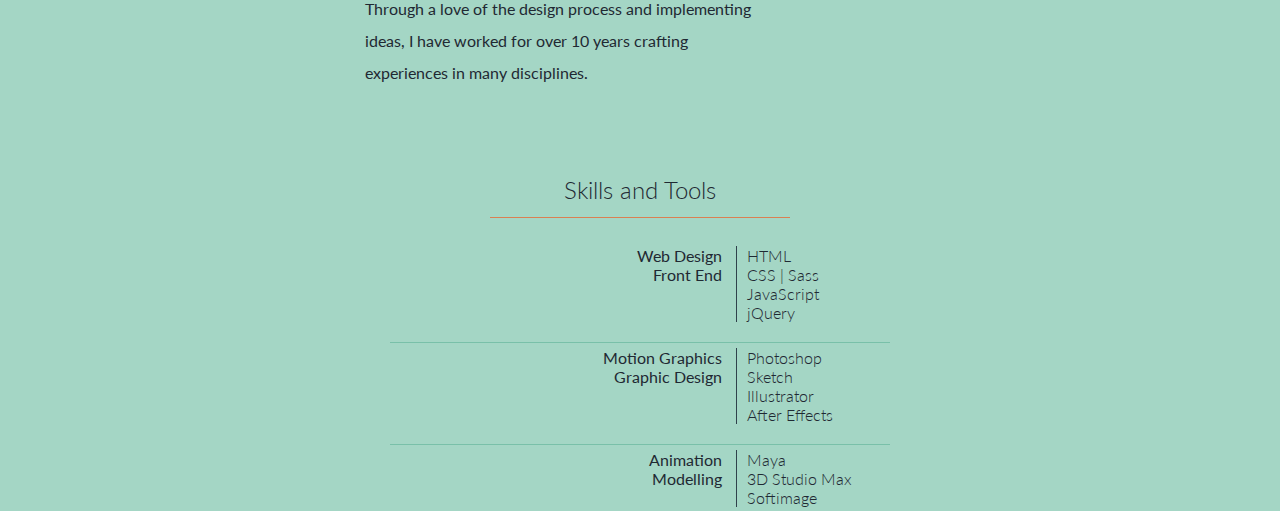
==== commit d513b09d: "Update index.html" ====
--- a/index.html
+++ b/index.html
@@ -1,13 +1,14 @@
 <!DOCTYPE html>
-<html>
-
+
+<html lang="en">
 <head>
   <link href='https://fonts.googleapis.com/css?family=Lato:100,300,400' rel='stylesheet' type='text/css'>
   <link rel="icon" type="image/png" href="https://s3.amazonaws.com/portfolioleannethng/Images/LT_logo_favicon.png">
-  <meta charset=utf-8>
+  <meta charset="UTF-8">
   <meta name="viewport" content="width=device-width, initial-scale=1.0">
   <title>Leanne Thng Portfolio</title>
   <link rel="stylesheet" type="text/css" href="assets/stylesheets/stylesheet.css">
+  <meta http-equiv="X-UA-Compatible" content="ie=edge">
   <meta property="og:image" content="https://s3.amazonaws.com/portfolioleannethng/Images/portfolioimages/Treehouse_1_800.jpg">
 </head>
 
--- a/assets/stylesheets/stylesheet.css
+++ b/assets/stylesheets/stylesheet.css
@@ -108,7 +108,7 @@
 #fittext2 {
   font-size: 1.55em;
   font-weight: 300;
-  margin-top: 0;
+  margin-top: 5px;
   white-space: nowrap;
 }
 
@@ -583,7 +583,7 @@
   #fittext2 {
     font-size: 1.55em;
     font-weight: 300;
-    margin-top: 0;
+    margin-top: 5px;
     white-space: nowrap;
   }
   .container {
